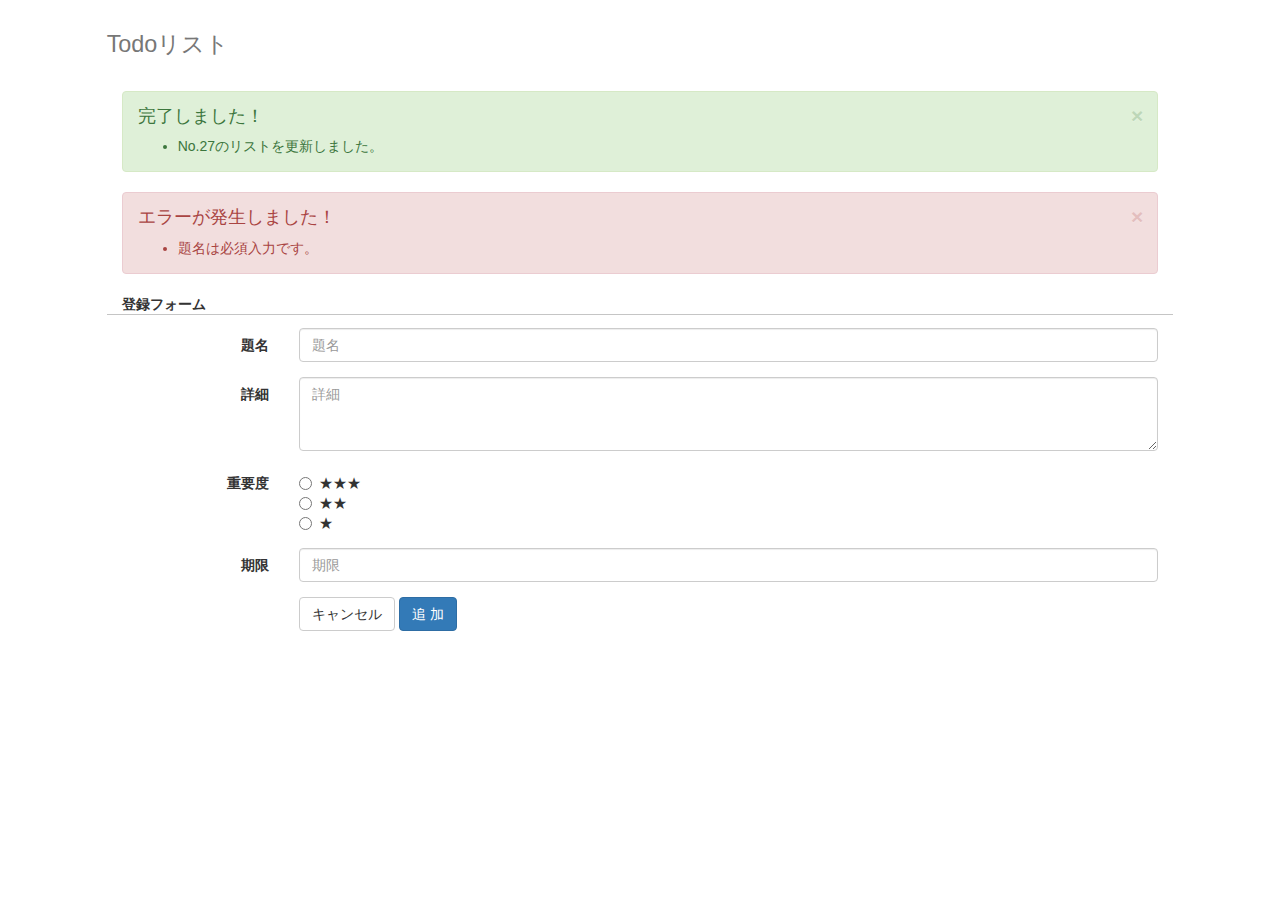
==== html/entry.html @ 6c378f8f "提出1回目" ====
<!DOCTYPE html>
<html lang="ja">
	<head>
		<meta charset="utf-8">
		<meta http-equiv="X-UA-Compatible" content="IE=edge">
		<meta name="viewport" content="width=device-width, initial-scale=1">
		<!-- The above 3 meta tags *must* come first in the head; any other head content must come *after* these tags -->
		<title>Bootstrap 101 Template</title>

		<!-- Bootstrap -->
		<link href="css/bootstrap.min.css" rel="stylesheet">
		<link rel="stylesheet" href="css_cm/style.css">

		<!-- HTML5 shim and Respond.js for IE8 support of HTML5 elements and media queries -->
		<!-- WARNING: Respond.js doesn't work if you view the page via file:// -->
		<!--[if lt IE 9]>
			<script src="https://oss.maxcdn.com/html5shiv/3.7.3/html5shiv.min.js"></script>
			<script src="https://oss.maxcdn.com/respond/1.4.2/respond.min.js"></script>
		<![endif]-->
	</head>
	<body>
		<div class="container-fluid" style="background-color: white;">
			<div class="row">
				<div class="col-sm-offset-1">
					<a href="index.html"><h1><small>Todoリスト</small></h1></a>
				</div>
			</div>
		</div><!-- /container -->
		<div class="container-fluid">
			<div class="row">
				<div class="col-sm-offset-1 col-sm-10">
					<div class="alert alert-success alert-dismissible fade in" role="alert"  style="margin-top: 21px;">
						<button type="button" class="close" data-dismiss="alert" aria-label="Close">
							<span aria-hidden="true">×</span>
						</button>
						<h4>完了しました！</h4>
						<ul>
							<li>No.27のリストを更新しました。</li>
						</ul>
					</div>
					<div class="alert alert-danger alert-dismissible fade in" role="alert">
						<button type="button" class="close" data-dismiss="alert" aria-label="Close">
							<span aria-hidden="true">×</span>
						</button>
						<h4>エラーが発生しました！</h4>
						<ul>
							<li>題名は必須入力です。</li>
						</ul>
					</div>
				</div>
			</div><!-- row -->
			<div class="row">
				<div class="col-sm-offset-1 col-sm-10" style="border-bottom: solid 1px #80808075; margin-bottom: 13px;">
					<strong>登録フォーム</strong>
				</div>
			</div><!-- row -->
			<div class="row">
				<div class="col-sm-offset-1 col-sm-10">
					<form class="form-horizontal" action="index.html" method="post">
						<div class="form-group">
							<label for="title" class="col-sm-2 control-label">題名</label>
							<div class="col-sm-10">
								<input type="text" class="form-control" id="title" name="title" placeholder="題名">
							</div>
						</div><!-- form-group -->
						<div class="form-group">
							<label for="detail" class="col-sm-2 control-label">詳細</label>
							<div class="col-sm-10">
								<textarea class="form-control" id="detail" name="detail" rows="3" placeholder="詳細"></textarea>
							</div>
						</div><!-- form-group -->
						<div class="form-group">
							<label for="title" class="col-sm-2 control-label">重要度</label>
							<div class="col-sm-10">
								<div class="radio">
									<label>
										<input type="radio" name="primary" id="primary3" value="primary3">★★★
									</label><br>
									<label>
										<input type="radio" name="primary" id="primary2" value="primary2">★★
									</label><br>
									<label>
										<input type="radio" name="primary" id="primary1" value="primary1">★
									</label>
								</div>
							</div>
						</div><!-- form-group -->
						<div class="form-group">
							<label for="limit" class="col-sm-2 control-label">期限</label>
							<div class="col-sm-10">
								<input type="text" class="form-control" id="limit" name="limit" placeholder="期限">
							</div>
						</div><!-- form-group -->
						<div class="form-group">
							<label for="title" class="col-sm-2 control-label"></label>
							<div class="col-sm-10">
								<a href="index.html" class="btn btn-default">キャンセル</a>
								<button type="submit" name="add" class="btn btn-primary">追 加</button>
							</div>
						</div><!-- form-group -->

						</div>
					</form>
				</div>
			</div><!-- row -->



		<!-- jQuery (necessary for Bootstrap's JavaScript plugins) -->
		<script src="https://ajax.googleapis.com/ajax/libs/jquery/1.12.4/jquery.min.js"></script>
		<!-- Include all compiled plugins (below), or include individual files as needed -->
		<script src="js/bootstrap.min.js"></script>
	</body>
</html>
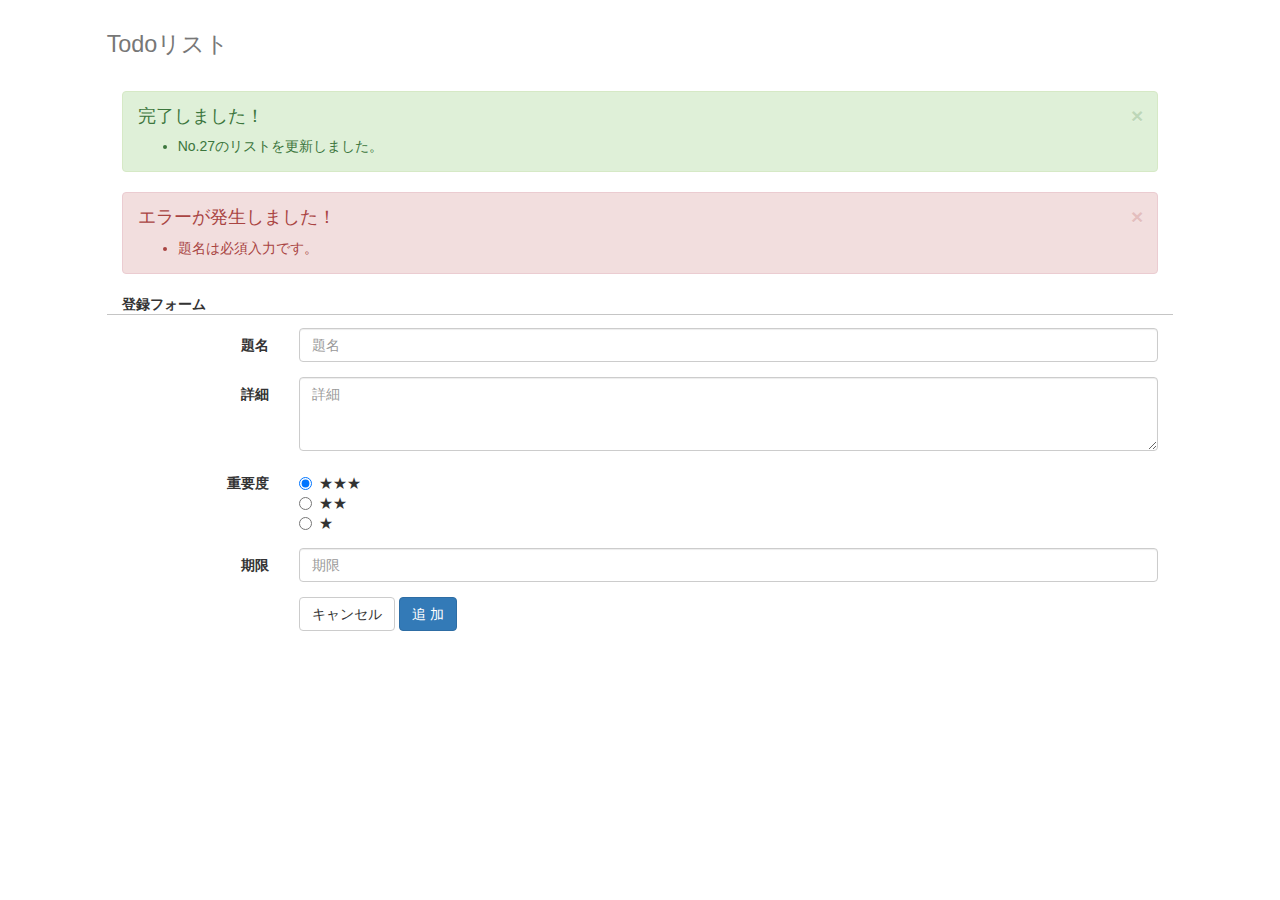
==== commit 4775f13f: "entry.htmlの「★★★をデフォルトで選択する状態」に修正" ====
--- a/html/entry.html
+++ b/html/entry.html
@@ -74,7 +74,7 @@
 							<div class="col-sm-10">
 								<div class="radio">
 									<label>
-										<input type="radio" name="primary" id="primary3" value="primary3">★★★
+										<input type="radio" name="primary" id="primary3" value="primary3" checked>★★★
 									</label><br>
 									<label>
 										<input type="radio" name="primary" id="primary2" value="primary2">★★
